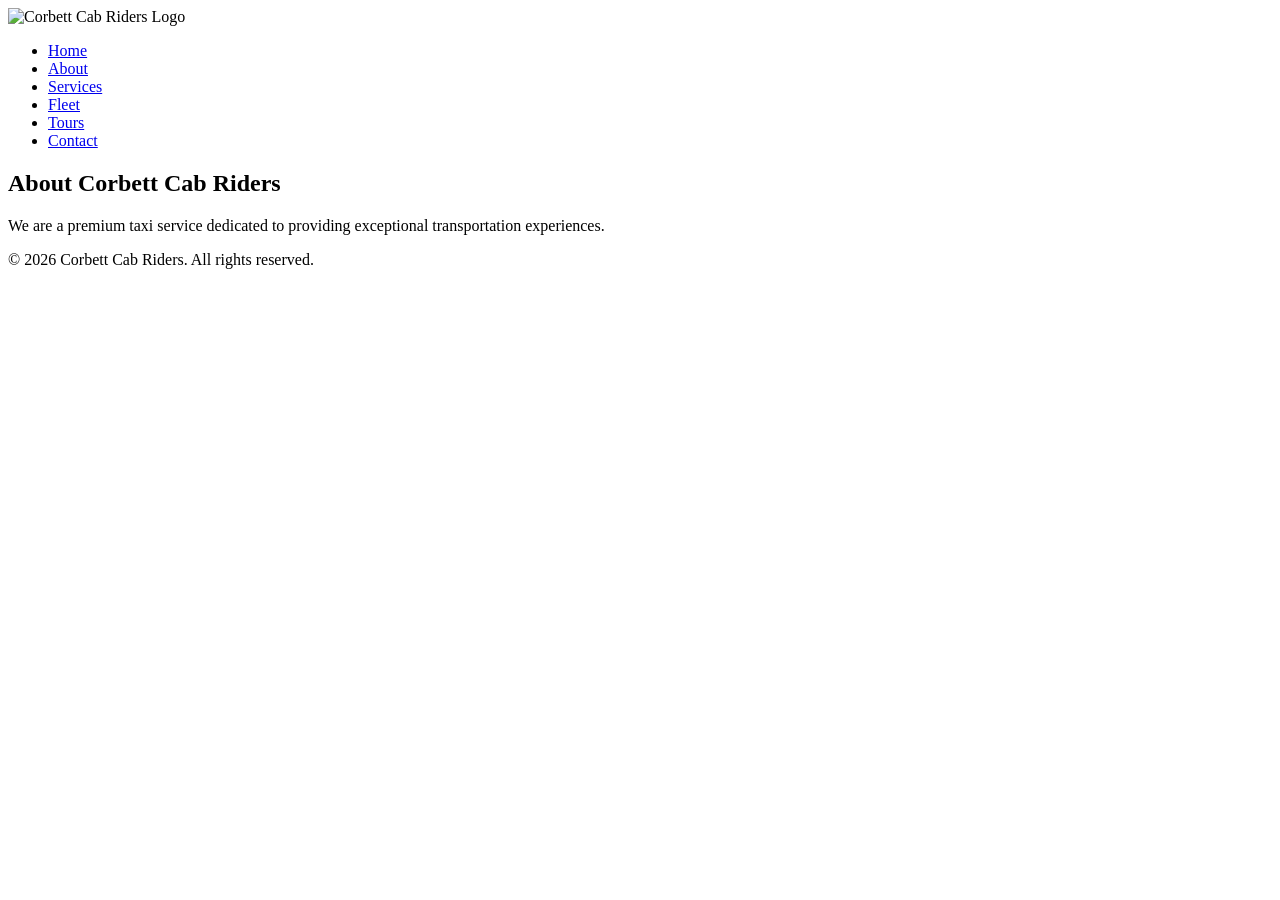
==== about.html @ 7a862a3b "Create about.html page" ====
<!DOCTYPE html>
<html lang="en">
<head>
    <meta charset="UTF-8">
    <meta name="viewport" content="width=device-width, initial-scale=1.0">
    <title>About Us - Corbett Cab Riders</title>
    <link rel="stylesheet" href="css/style.css">
</head>
<body>
    <header>
        <nav>
            <div class="logo">
                <img src="images/logo.png" alt="Corbett Cab Riders Logo">
            </div>
            <ul class="nav-links">
                <li><a href="index.html">Home</a></li>
                <li><a href="about.html">About</a></li>
                <li><a href="services.html">Services</a></li>
                <li><a href="fleet.html">Fleet</a></li>
                <li><a href="tours.html">Tours</a></li>
                <li><a href="contact.html">Contact</a></li>
            </ul>
        </nav>
    </header>
    <main>
        <section class="about">
            <h1>About Corbett Cab Riders</h1>
            <p>We are a premium taxi service dedicated to providing exceptional transportation experiences.</p>
        </section>
    </main>
    <footer>
        <p>&copy; 2026 Corbett Cab Riders. All rights reserved.</p>
    </footer>
    <script src="js/script.js"></script>
</body>
</html>
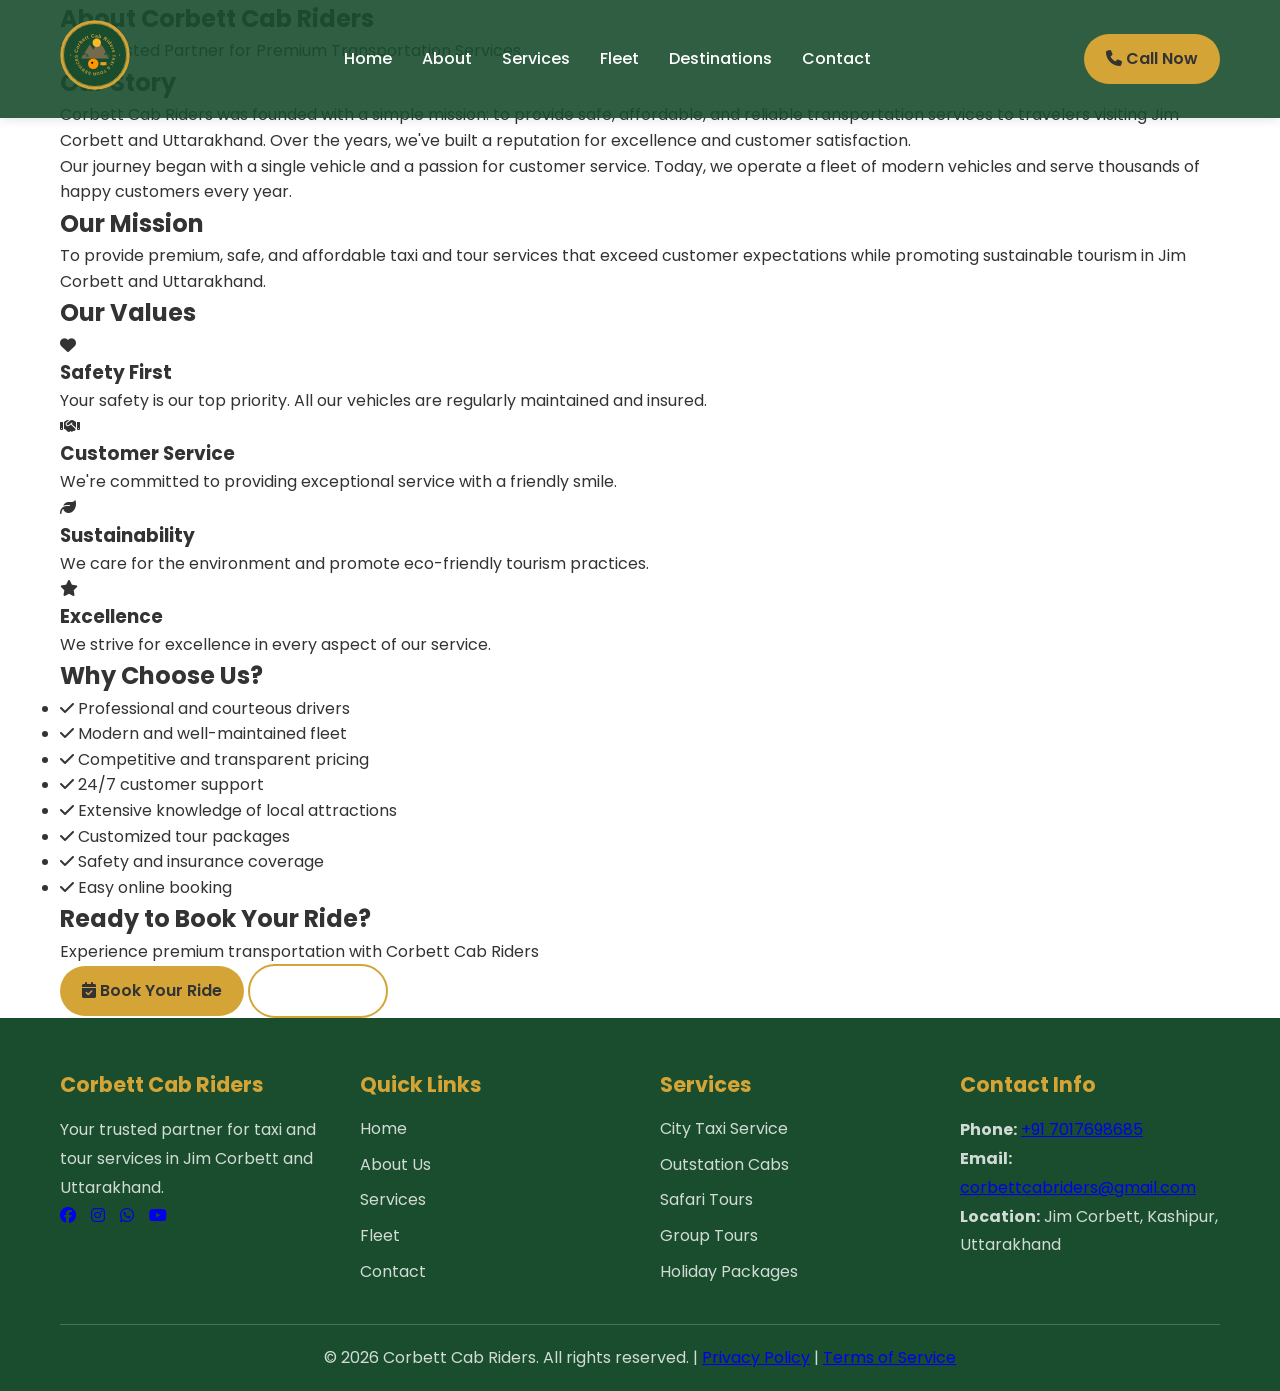
==== commit a2b06a55: "Create About page with SEO optimization" ====
--- a/about.html
+++ b/about.html
@@ -1,36 +1,175 @@
 <!DOCTYPE html>
 <html lang="en">
 <head>
-    <meta charset="UTF-8">
-    <meta name="viewport" content="width=device-width, initial-scale=1.0">
-    <title>About Us - Corbett Cab Riders</title>
-    <link rel="stylesheet" href="css/style.css">
+  <meta charset="UTF-8" />
+  <meta name="viewport" content="width=device-width, initial-scale=1.0" />
+  <meta name="description" content="Learn about Corbett Cab Riders - premium taxi and tour services in Jim Corbett. Our mission is to provide safe, affordable, and reliable transportation." />
+  <meta name="keywords" content="About Corbett Cab Riders, Taxi Service Jim Corbett, Tour Services Uttarakhand" />
+  <title>About Us - Corbett Cab Riders | Premium Taxi & Tour Services</title>
+  <link rel="canonical" href="https://corbettcabriders.com/about.html">
+  <link rel="preconnect" href="https://fonts.googleapis.com">
+  <link rel="preconnect" href="https://fonts.gstatic.com" crossorigin>
+  <link href="https://fonts.googleapis.com/css2?family=Poppins:wght@300;400;500;600;700&display=swap" rel="stylesheet">
+  <link rel="stylesheet" href="https://cdnjs.cloudflare.com/ajax/libs/font-awesome/6.6.0/css/all.min.css">
+  <link rel="stylesheet" href="css/style.css" />
 </head>
 <body>
-    <header>
-        <nav>
-            <div class="logo">
-                <img src="images/logo.png" alt="Corbett Cab Riders Logo">
-            </div>
-            <ul class="nav-links">
-                <li><a href="index.html">Home</a></li>
-                <li><a href="about.html">About</a></li>
-                <li><a href="services.html">Services</a></li>
-                <li><a href="fleet.html">Fleet</a></li>
-                <li><a href="tours.html">Tours</a></li>
-                <li><a href="contact.html">Contact</a></li>
-            </ul>
-        </nav>
-    </header>
-    <main>
-        <section class="about">
-            <h1>About Corbett Cab Riders</h1>
-            <p>We are a premium taxi service dedicated to providing exceptional transportation experiences.</p>
-        </section>
-    </main>
-    <footer>
-        <p>&copy; 2026 Corbett Cab Riders. All rights reserved.</p>
-    </footer>
-    <script src="js/script.js"></script>
+
+  <!-- HEADER -->
+  <header class="header">
+    <div class="container nav-wrapper">
+      <div class="logo-box">
+        <a href="index.html" title="Corbett Cab Riders Home">
+          <img src="images/logo.svg" alt="Corbett Cab Riders Logo" class="logo">
+        </a>
+      </div>
+
+      <nav class="navbar" role="navigation" aria-label="Main Navigation">
+        <a href="index.html" title="Home">Home</a>
+        <a href="about.html" title="About Us" class="active">About</a>
+        <a href="services.html" title="Our Services">Services</a>
+        <a href="fleet.html" title="Our Fleet">Fleet</a>
+        <a href="destinations.html" title="Popular Destinations">Destinations</a>
+        <a href="contact.html" title="Contact Us">Contact</a>
+      </nav>
+
+      <a href="tel:+917017698685" class="call-btn" title="Call us now">
+        <i class="fas fa-phone"></i> Call Now
+      </a>
+    </div>
+  </header>
+
+  <!-- PAGE HEADER -->
+  <section class="page-header">
+    <div class="container">
+      <h1>About Corbett Cab Riders</h1>
+      <p>Your Trusted Partner for Premium Transportation Services</p>
+    </div>
+  </section>
+
+  <!-- ABOUT CONTENT -->
+  <section class="about-content">
+    <div class="container">
+      <div class="about-section">
+        <h2>Our Story</h2>
+        <p>Corbett Cab Riders was founded with a simple mission: to provide safe, affordable, and reliable transportation services to travelers visiting Jim Corbett and Uttarakhand. Over the years, we've built a reputation for excellence and customer satisfaction.</p>
+        <p>Our journey began with a single vehicle and a passion for customer service. Today, we operate a fleet of modern vehicles and serve thousands of happy customers every year.</p>
+      </div>
+
+      <div class="about-section">
+        <h2>Our Mission</h2>
+        <p>To provide premium, safe, and affordable taxi and tour services that exceed customer expectations while promoting sustainable tourism in Jim Corbett and Uttarakhand.</p>
+      </div>
+
+      <div class="about-section">
+        <h2>Our Values</h2>
+        <div class="values-grid">
+          <div class="value-item">
+            <i class="fas fa-heart"></i>
+            <h3>Safety First</h3>
+            <p>Your safety is our top priority. All our vehicles are regularly maintained and insured.</p>
+          </div>
+          <div class="value-item">
+            <i class="fas fa-handshake"></i>
+            <h3>Customer Service</h3>
+            <p>We're committed to providing exceptional service with a friendly smile.</p>
+          </div>
+          <div class="value-item">
+            <i class="fas fa-leaf"></i>
+            <h3>Sustainability</h3>
+            <p>We care for the environment and promote eco-friendly tourism practices.</p>
+          </div>
+          <div class="value-item">
+            <i class="fas fa-star"></i>
+            <h3>Excellence</h3>
+            <p>We strive for excellence in every aspect of our service.</p>
+          </div>
+        </div>
+      </div>
+
+      <div class="about-section">
+        <h2>Why Choose Us?</h2>
+        <ul class="benefits-list">
+          <li><i class="fas fa-check"></i> Professional and courteous drivers</li>
+          <li><i class="fas fa-check"></i> Modern and well-maintained fleet</li>
+          <li><i class="fas fa-check"></i> Competitive and transparent pricing</li>
+          <li><i class="fas fa-check"></i> 24/7 customer support</li>
+          <li><i class="fas fa-check"></i> Extensive knowledge of local attractions</li>
+          <li><i class="fas fa-check"></i> Customized tour packages</li>
+          <li><i class="fas fa-check"></i> Safety and insurance coverage</li>
+          <li><i class="fas fa-check"></i> Easy online booking</li>
+        </ul>
+      </div>
+    </div>
+  </section>
+
+  <!-- CTA SECTION -->
+  <section class="cta-section">
+    <div class="container">
+      <h2>Ready to Book Your Ride?</h2>
+      <p>Experience premium transportation with Corbett Cab Riders</p>
+      <div class="cta-buttons">
+        <a href="contact.html" class="btn btn-primary" title="Book now">
+          <i class="fas fa-calendar-check"></i> Book Your Ride
+        </a>
+        <a href="tel:+917017698685" class="btn btn-secondary" title="Call us">
+          <i class="fas fa-phone"></i> Call Now
+        </a>
+      </div>
+    </div>
+  </section>
+
+  <!-- FOOTER -->
+  <footer class="footer" role="contentinfo">
+    <div class="container">
+      <div class="footer-content">
+        <div class="footer-section">
+          <h4>Corbett Cab Riders</h4>
+          <p>Your trusted partner for taxi and tour services in Jim Corbett and Uttarakhand.</p>
+          <div class="social-links">
+            <a href="https://facebook.com" title="Follow on Facebook"><i class="fab fa-facebook"></i></a>
+            <a href="https://instagram.com" title="Follow on Instagram"><i class="fab fa-instagram"></i></a>
+            <a href="https://whatsapp.com" title="Chat on WhatsApp"><i class="fab fa-whatsapp"></i></a>
+            <a href="https://youtube.com" title="Subscribe on YouTube"><i class="fab fa-youtube"></i></a>
+          </div>
+        </div>
+
+        <div class="footer-section">
+          <h4>Quick Links</h4>
+          <ul>
+            <li><a href="index.html" title="Home">Home</a></li>
+            <li><a href="about.html" title="About">About Us</a></li>
+            <li><a href="services.html" title="Services">Services</a></li>
+            <li><a href="fleet.html" title="Fleet">Fleet</a></li>
+            <li><a href="contact.html" title="Contact">Contact</a></li>
+          </ul>
+        </div>
+
+        <div class="footer-section">
+          <h4>Services</h4>
+          <ul>
+            <li><a href="services.html#city-taxi" title="City Taxi">City Taxi Service</a></li>
+            <li><a href="services.html#outstation" title="Outstation">Outstation Cabs</a></li>
+            <li><a href="services.html#safari" title="Safari">Safari Tours</a></li>
+            <li><a href="services.html#group" title="Group">Group Tours</a></li>
+            <li><a href="services.html#holiday" title="Holiday">Holiday Packages</a></li>
+          </ul>
+        </div>
+
+        <div class="footer-section">
+          <h4>Contact Info</h4>
+          <p><strong>Phone:</strong> <a href="tel:+917017698685">+91 7017698685</a></p>
+          <p><strong>Email:</strong> <a href="mailto:corbettcabriders@gmail.com">corbettcabriders@gmail.com</a></p>
+          <p><strong>Location:</strong> Jim Corbett, Kashipur, Uttarakhand</p>
+        </div>
+      </div>
+
+      <div class="footer-bottom">
+        <p>&copy; 2026 Corbett Cab Riders. All rights reserved. | <a href="privacy.html">Privacy Policy</a> | <a href="terms.html">Terms of Service</a></p>
+      </div>
+    </div>
+  </footer>
+
+  <script src="js/script.js" defer></script>
 </body>
 </html>
--- a/css/style.css
+++ b/css/style.css
@@ -0,0 +1,566 @@
+* {
+  margin: 0;
+  padding: 0;
+  box-sizing: border-box;
+}
+
+:root {
+  --primary-color: #d4a437;
+  --secondary-color: #1a4d2e;
+  --text-dark: #333;
+  --text-light: #fff;
+  --bg-light: #f8f9fa;
+  --transition: 0.3s ease;
+}
+
+html {
+  scroll-behavior: smooth;
+}
+
+body {
+  font-family: 'Poppins', sans-serif;
+  color: var(--text-dark);
+  line-height: 1.6;
+}
+
+.container {
+  max-width: 1200px;
+  margin: 0 auto;
+  padding: 0 20px;
+}
+
+/* HEADER & NAVIGATION */
+
+.header {
+  background: var(--secondary-color);
+  padding: 20px 0;
+  position: fixed;
+  width: 100%;
+  top: 0;
+  z-index: 1000;
+  box-shadow: 0 2px 10px rgba(0, 0, 0, 0.1);
+}
+
+.nav-wrapper {
+  display: flex;
+  justify-content: space-between;
+  align-items: center;
+}
+
+.logo-box {
+  flex-shrink: 0;
+}
+
+.logo {
+  width: 70px;
+  height: auto;
+}
+
+.navbar {
+  display: flex;
+  gap: 30px;
+  flex: 1;
+  justify-content: center;
+}
+
+.navbar a {
+  color: var(--text-light);
+  text-decoration: none;
+  font-weight: 500;
+  transition: color var(--transition);
+}
+
+.navbar a:hover {
+  color: var(--primary-color);
+}
+
+.call-btn,
+.btn-primary,
+.btn-secondary {
+  padding: 12px 22px;
+  border-radius: 40px;
+  text-decoration: none;
+  transition: var(--transition);
+  display: inline-block;
+  border: none;
+  cursor: pointer;
+  font-family: 'Poppins', sans-serif;
+  font-weight: 600;
+}
+
+.call-btn,
+.btn-primary {
+  background: var(--primary-color);
+  color: var(--text-dark);
+}
+
+.btn-secondary {
+  border: 2px solid var(--primary-color);
+  color: var(--text-light);
+  background: transparent;
+}
+
+.btn-primary:hover,
+.btn-secondary:hover,
+.call-btn:hover {
+  transform: translateY(-3px);
+  box-shadow: 0 5px 15px rgba(212, 164, 55, 0.3);
+}
+
+/* HERO SECTION */
+
+.hero {
+  min-height: 100vh;
+  background: linear-gradient(rgba(0, 0, 0, 0.6), rgba(0, 0, 0, 0.7)),
+    url('https://images.unsplash.com/photo-1506744038136-46273834b3fb?q=80&w=2070&auto=format&fit=crop')
+    center / cover no-repeat;
+  display: flex;
+  align-items: center;
+  position: relative;
+  margin-top: 70px;
+}
+
+.hero-overlay {
+  position: absolute;
+  top: 0;
+  left: 0;
+  width: 100%;
+  height: 100%;
+  background: rgba(0, 0, 0, 0.3);
+}
+
+.hero-content {
+  text-align: center;
+  color: var(--text-light);
+  position: relative;
+  z-index: 2;
+}
+
+.hero-content h1 {
+  font-size: 4rem;
+  margin-bottom: 20px;
+  font-weight: 700;
+  text-shadow: 2px 2px 4px rgba(0, 0, 0, 0.5);
+}
+
+.hero-content p {
+  max-width: 700px;
+  margin: 0 auto 30px;
+  font-size: 1.3rem;
+  text-shadow: 1px 1px 3px rgba(0, 0, 0, 0.5);
+}
+
+.hero-buttons {
+  display: flex;
+  justify-content: center;
+  gap: 20px;
+  flex-wrap: wrap;
+}
+
+/* SERVICES SECTION */
+
+.services {
+  padding: 80px 0;
+  background: var(--bg-light);
+}
+
+.services h2,
+.fleet h2,
+.destinations h2,
+.contact h2 {
+  font-size: 3rem;
+  text-align: center;
+  margin-bottom: 15px;
+  color: var(--secondary-color);
+}
+
+.section-subtitle {
+  text-align: center;
+  color: #666;
+  font-size: 1.1rem;
+  margin-bottom: 50px;
+}
+
+.services-grid {
+  display: grid;
+  grid-template-columns: repeat(auto-fit, minmax(300px, 1fr));
+  gap: 30px;
+}
+
+.service-card {
+  background: white;
+  padding: 40px 30px;
+  border-radius: 10px;
+  text-align: center;
+  transition: var(--transition);
+  box-shadow: 0 3px 10px rgba(0, 0, 0, 0.1);
+}
+
+.service-card:hover {
+  transform: translateY(-10px);
+  box-shadow: 0 10px 25px rgba(212, 164, 55, 0.2);
+}
+
+.service-card i {
+  font-size: 3rem;
+  color: var(--primary-color);
+  margin-bottom: 20px;
+}
+
+.service-card h3 {
+  font-size: 1.5rem;
+  margin-bottom: 15px;
+  color: var(--secondary-color);
+}
+
+.service-card p {
+  color: #666;
+  line-height: 1.8;
+}
+
+/* FLEET SECTION */
+
+.fleet {
+  padding: 80px 0;
+}
+
+.fleet-grid {
+  display: grid;
+  grid-template-columns: repeat(auto-fit, minmax(280px, 1fr));
+  gap: 30px;
+}
+
+.fleet-card {
+  background: white;
+  border-radius: 10px;
+  overflow: hidden;
+  box-shadow: 0 3px 10px rgba(0, 0, 0, 0.1);
+  transition: var(--transition);
+  border-top: 4px solid var(--primary-color);
+}
+
+.fleet-card:hover {
+  transform: scale(1.05);
+  box-shadow: 0 10px 25px rgba(212, 164, 55, 0.2);
+}
+
+.fleet-image {
+  background: linear-gradient(135deg, var(--secondary-color), var(--primary-color));
+  height: 200px;
+  display: flex;
+  align-items: center;
+  justify-content: center;
+  font-size: 4rem;
+  color: white;
+}
+
+.fleet-card h3 {
+  font-size: 1.5rem;
+  margin: 20px 20px 10px;
+  color: var(--secondary-color);
+}
+
+.fleet-card p {
+  color: #666;
+  padding: 0 20px;
+  margin-bottom: 20px;
+}
+
+.fleet-card ul {
+  list-style: none;
+  padding: 0 20px 20px;
+}
+
+.fleet-card li {
+  padding: 8px 0;
+  color: #666;
+  border-bottom: 1px solid #eee;
+}
+
+.fleet-card li:last-child {
+  border-bottom: none;
+}
+
+.fleet-card li:before {
+  content: "✓ ";
+  color: var(--primary-color);
+  font-weight: bold;
+  margin-right: 8px;
+}
+
+/* DESTINATIONS SECTION */
+
+.destinations {
+  padding: 80px 0;
+  background: var(--bg-light);
+}
+
+.destinations-grid {
+  display: grid;
+  grid-template-columns: repeat(auto-fit, minmax(250px, 1fr));
+  gap: 25px;
+}
+
+.destination-card {
+  background: white;
+  padding: 40px 30px;
+  border-radius: 10px;
+  text-align: center;
+  transition: var(--transition);
+  box-shadow: 0 3px 10px rgba(0, 0, 0, 0.1);
+  border-left: 4px solid var(--primary-color);
+}
+
+.destination-card:hover {
+  transform: translateX(5px);
+  box-shadow: 0 8px 20px rgba(212, 164, 55, 0.2);
+}
+
+.destination-card h3 {
+  font-size: 1.3rem;
+  margin-bottom: 15px;
+  color: var(--secondary-color);
+}
+
+.destination-card p {
+  color: #666;
+  line-height: 1.8;
+}
+
+/* CONTACT SECTION */
+
+.contact {
+  padding: 80px 0;
+}
+
+.contact-wrapper {
+  display: grid;
+  grid-template-columns: 1fr 1fr;
+  gap: 50px;
+  align-items: start;
+}
+
+.contact-info {
+  display: flex;
+  flex-direction: column;
+  gap: 30px;
+}
+
+.info-item {
+  display: flex;
+  gap: 20px;
+  align-items: flex-start;
+}
+
+.info-item i {
+  font-size: 2rem;
+  color: var(--primary-color);
+  margin-top: 5px;
+  flex-shrink: 0;
+}
+
+.info-item h4 {
+  font-size: 1.2rem;
+  margin-bottom: 10px;
+  color: var(--secondary-color);
+}
+
+.info-item p {
+  color: #666;
+}
+
+.info-item a {
+  color: var(--primary-color);
+  text-decoration: none;
+  transition: color var(--transition);
+}
+
+.info-item a:hover {
+  color: var(--secondary-color);
+}
+
+.contact-form {
+  display: flex;
+  flex-direction: column;
+  gap: 15px;
+}
+
+.contact-form input,
+.contact-form textarea {
+  padding: 15px;
+  border: 1px solid #ddd;
+  border-radius: 5px;
+  font-family: 'Poppins', sans-serif;
+  font-size: 1rem;
+  transition: border-color var(--transition);
+}
+
+.contact-form input:focus,
+.contact-form textarea:focus {
+  outline: none;
+  border-color: var(--primary-color);
+}
+
+.contact-form button {
+  padding: 15px;
+  border: none;
+  border-radius: 5px;
+  font-size: 1rem;
+  margin-top: 10px;
+}
+
+/* FOOTER */
+
+.footer {
+  background: var(--secondary-color);
+  color: var(--text-light);
+  padding: 50px 0 20px;
+}
+
+.footer-content {
+  display: grid;
+  grid-template-columns: repeat(auto-fit, minmax(250px, 1fr));
+  gap: 40px;
+  margin-bottom: 30px;
+}
+
+.footer-section h4 {
+  font-size: 1.3rem;
+  margin-bottom: 15px;
+  color: var(--primary-color);
+}
+
+.footer-section p {
+  color: rgba(255, 255, 255, 0.8);
+  line-height: 1.8;
+}
+
+.footer-section ul {
+  list-style: none;
+}
+
+.footer-section ul li {
+  margin-bottom: 10px;
+}
+
+.footer-section ul li a {
+  color: rgba(255, 255, 255, 0.8);
+  text-decoration: none;
+  transition: color var(--transition);
+}
+
+.footer-section ul li a:hover {
+  color: var(--primary-color);
+}
+
+.social-links {
+  display: flex;
+  gap: 15px;
+}
+
+.social-icon {
+  display: inline-flex;
+  align-items: center;
+  justify-content: center;
+  width: 40px;
+  height: 40px;
+  background: var(--primary-color);
+  border-radius: 50%;
+  color: var(--secondary-color);
+  text-decoration: none;
+  transition: var(--transition);
+}
+
+.social-icon:hover {
+  transform: scale(1.2);
+  background: white;
+}
+
+.footer-bottom {
+  border-top: 1px solid rgba(255, 255, 255, 0.2);
+  padding-top: 20px;
+  text-align: center;
+  color: rgba(255, 255, 255, 0.8);
+}
+
+/* RESPONSIVE DESIGN */
+
+@media (max-width: 768px) {
+  .nav-wrapper {
+    flex-wrap: wrap;
+    gap: 15px;
+  }
+
+  .navbar {
+    gap: 15px;
+    order: 3;
+    width: 100%;
+    justify-content: center;
+    font-size: 0.9rem;
+  }
+
+  .call-btn {
+    order: 2;
+  }
+
+  .hero-content h1 {
+    font-size: 2.5rem;
+  }
+
+  .hero-content p {
+    font-size: 1rem;
+  }
+
+  .services h2,
+  .fleet h2,
+  .destinations h2,
+  .contact h2 {
+    font-size: 2rem;
+  }
+
+  .contact-wrapper {
+    grid-template-columns: 1fr;
+    gap: 30px;
+  }
+
+  .hero-buttons {
+    gap: 10px;
+  }
+
+  .call-btn,
+  .btn-primary,
+  .btn-secondary {
+    padding: 10px 18px;
+    font-size: 0.9rem;
+  }
+
+  .header {
+    padding: 15px 0;
+  }
+}
+
+@media (max-width: 480px) {
+  .logo {
+    width: 50px;
+  }
+
+  .navbar {
+    gap: 10px;
+    font-size: 0.8rem;
+  }
+
+  .hero-content h1 {
+    font-size: 2rem;
+  }
+
+  .services h2,
+  .fleet h2,
+  .destinations h2,
+  .contact h2 {
+    font-size: 1.5rem;
+  }
+
+  .section-subtitle {
+    font-size: 0.95rem;
+  }
+}
